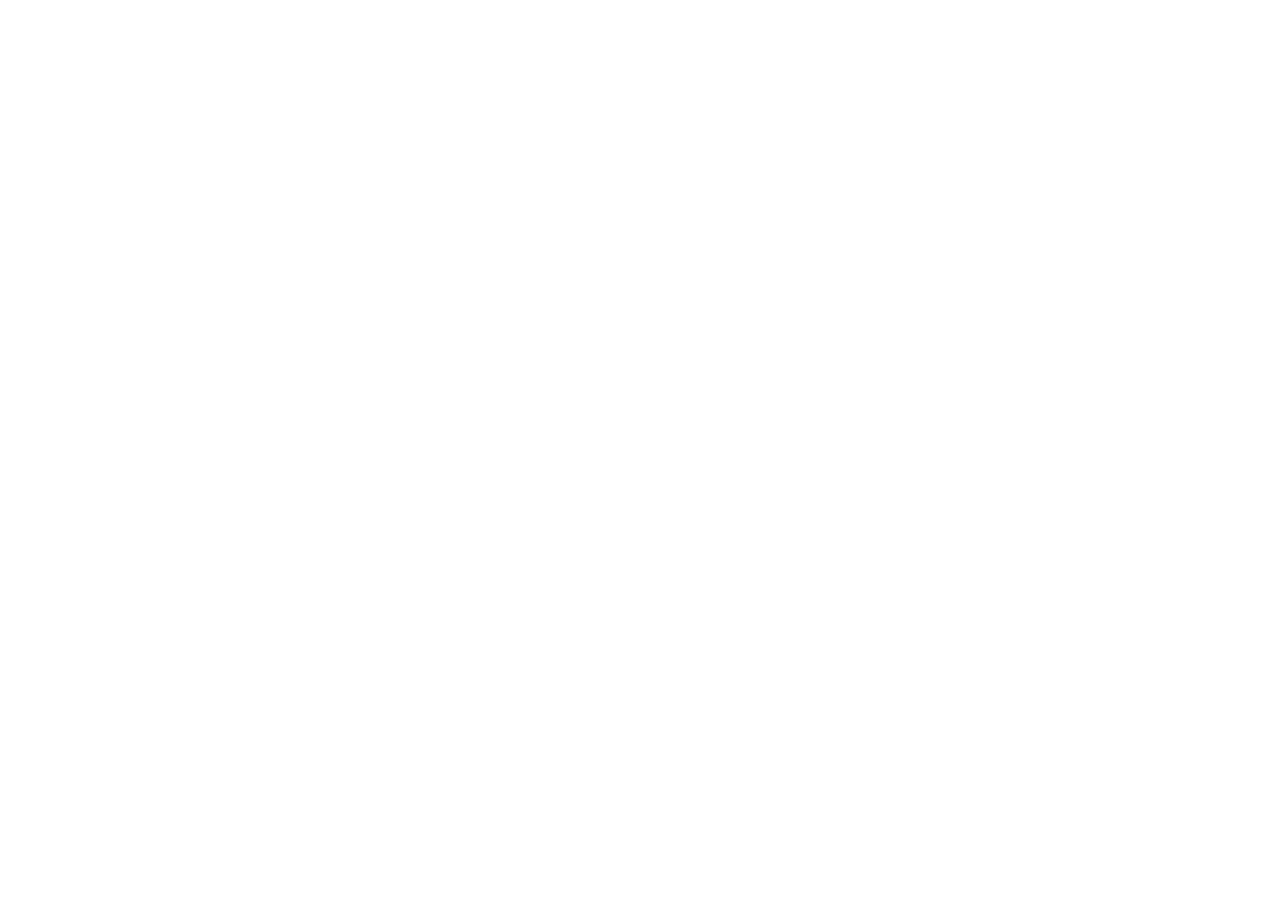
==== login.html @ 9b802eb1 "项目基本框架" ====
<!DOCTYPE html>
<html lang="en">
<head>
    <meta charset="UTF-8">
    <meta name="viewport" content="width=device-width, initial-scale=1.0">
    <title>大事件登录注册</title>
</head>
<body>
    
</body>
</html>
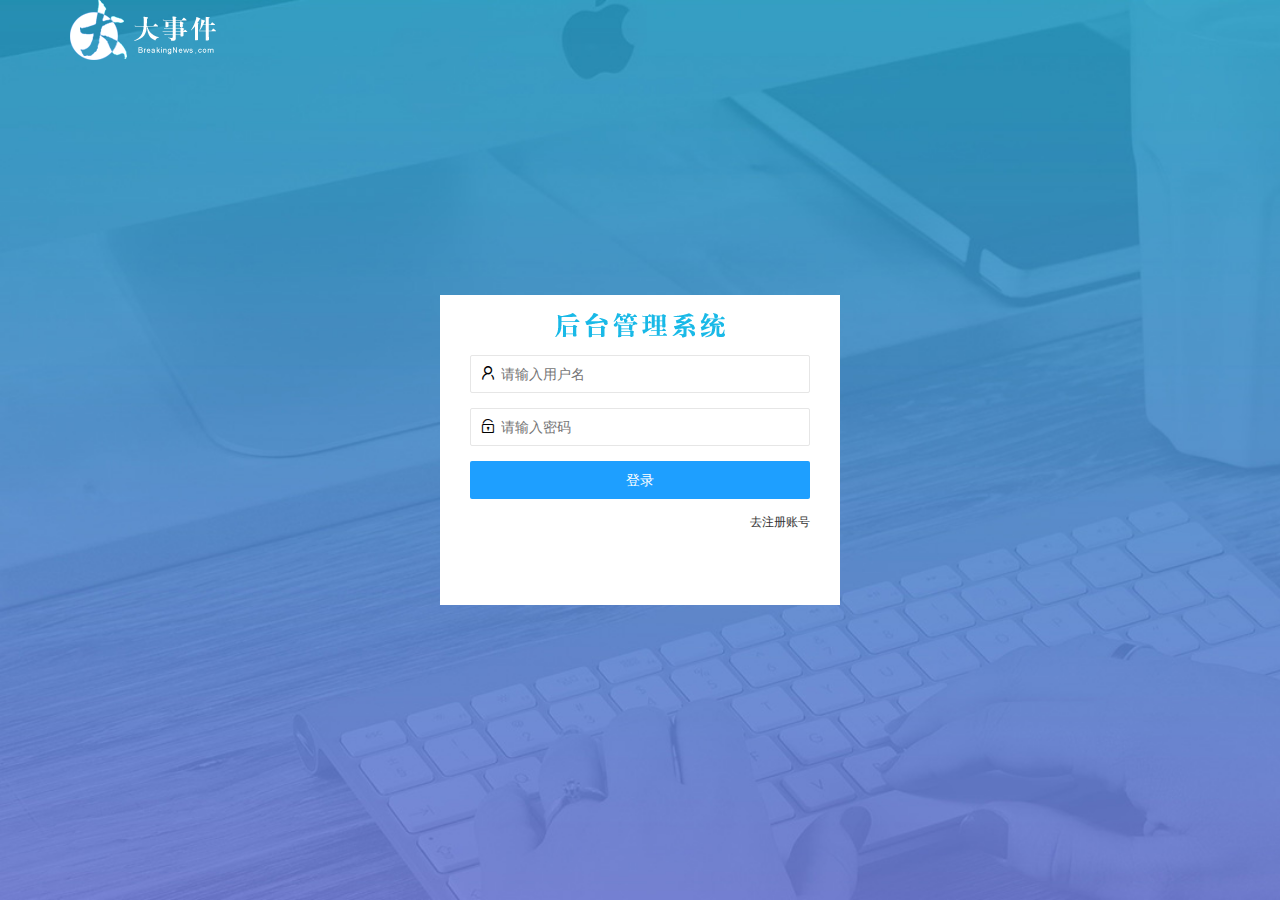
==== commit 739111fe: "完成登录注册" ====
--- a/login.html
+++ b/login.html
@@ -1,11 +1,87 @@
 <!DOCTYPE html>
 <html lang="en">
+
 <head>
     <meta charset="UTF-8">
     <meta name="viewport" content="width=device-width, initial-scale=1.0">
     <title>大事件登录注册</title>
+    <!-- 导入layui样式 -->
+    <link rel="stylesheet" href="./assets/lib/layui/css/layui.css">
+    <link rel="stylesheet" href="./assets/css/login.css">
 </head>
+
 <body>
-    
+    <!-- 头部logo区 -->
+    <div class="layui-main">
+        <img src="./assets/images/logo.png" alt="">
+    </div>
+    <!-- 登录注册区域 -->
+    <div class="loginAndRegBox">
+        <div class="title-box"></div>
+        <!-- 登录的div -->
+        <div class="login-box">
+            <!-- 登录表单 -->
+            <form class="layui-form" action="">
+                <!-- 用户名 -->
+                <div class="layui-form-item">
+                    <i class="layui-icon layui-icon-username"></i>
+                    <input type="text" name="username" required lay-verify="required" placeholder="请输入用户名"
+                        autocomplete="off" class="layui-input">
+                </div>
+                <!-- 密码 -->
+                <div class="layui-form-item">
+                    <i class="layui-icon layui-icon-password"></i>
+                    <input type="password" name="password" required lay-verify="required|pwd" placeholder="请输入密码"
+                        autocomplete="off" class="layui-input">
+                </div>
+                <!-- 登录按钮 -->
+                <div class="layui-form-item">
+                    <button class="layui-btn layui-btn-fluid layui-btn-normal" lay-submit>登录</button>
+                </div>
+                <div class="layui-form-item links">
+                    <a href="javascript:;" id="link_reg">去注册账号</a>
+                </div>
+            </form>
+        </div>
+        <!-- 注册div -->
+        <div class="reg-box">
+            <!-- 注册表单begin -->
+            <form class="layui-form" id="regForm" action="1.html" method="GET">
+                <!-- 用户名 -->
+                <div class="layui-form-item">
+                    <i class="layui-icon layui-icon-username"></i>
+                    <input type="text" name="username" required lay-verify="required" placeholder="请输入用户名"
+                        autocomplete="off" class="layui-input">
+                </div>
+                <!-- 密码 -->
+                <div class="layui-form-item">
+                    <i class="layui-icon layui-icon-password"></i>
+                    <input type="password" name="password"  lay-verify="pwd" placeholder="请输入密码"
+                        autocomplete="off" class="layui-input">
+                </div>
+                <!-- 确认密码 -->
+                <div class="layui-form-item">
+                    <i class="layui-icon layui-icon-password"></i>
+                    <input type="password" name="password"  lay-verify="pwd|repwd" placeholder="请再次确认密码"
+                        autocomplete="off" class="layui-input">
+                </div>
+                <!-- 注册按钮 -->
+                <div class="layui-form-item">
+                    <button class="layui-btn layui-btn-fluid layui-btn-normal" lay-submit>注册</button>
+                </div>
+                <div class="layui-form-item links">
+                    <a href="javascript:;" id="link_login">去登录</a>
+                </div>
+            </form>
+        </div>
+    </div>
+    <!-- 导入layui的js文件 -->
+    <script src="./assets/lib/layui/layui.all.js"></script>
+    <!-- 导入jQuery -->
+    <script src="./assets/lib/jquery.js"></script>
+    <script src="./assets/js/baseAPI.js"></script>
+    <!-- 导入自己的JavaScript脚本 -->
+    <script src="./assets/js/login.js"></script>
 </body>
+
 </html>--- a/assets/lib/layui/css/layui.css
+++ b/assets/lib/layui/css/layui.css
@@ -0,0 +1,2 @@
+/** layui-v2.5.5 MIT License By https://www.layui.com */
+ .layui-inline,img{display:inline-block;vertical-align:middle}h1,h2,h3,h4,h5,h6{font-weight:400}.layui-edge,.layui-header,.layui-inline,.layui-main{position:relative}.layui-body,.layui-edge,.layui-elip{overflow:hidden}.layui-btn,.layui-edge,.layui-inline,img{vertical-align:middle}.layui-btn,.layui-disabled,.layui-icon,.layui-unselect{-moz-user-select:none;-webkit-user-select:none;-ms-user-select:none}.layui-elip,.layui-form-checkbox span,.layui-form-pane .layui-form-label{text-overflow:ellipsis;white-space:nowrap}.layui-breadcrumb,.layui-tree-btnGroup{visibility:hidden}blockquote,body,button,dd,div,dl,dt,form,h1,h2,h3,h4,h5,h6,input,li,ol,p,pre,td,textarea,th,ul{margin:0;padding:0;-webkit-tap-highlight-color:rgba(0,0,0,0)}a:active,a:hover{outline:0}img{border:none}li{list-style:none}table{border-collapse:collapse;border-spacing:0}h4,h5,h6{font-size:100%}button,input,optgroup,option,select,textarea{font-family:inherit;font-size:inherit;font-style:inherit;font-weight:inherit;outline:0}pre{white-space:pre-wrap;white-space:-moz-pre-wrap;white-space:-pre-wrap;white-space:-o-pre-wrap;word-wrap:break-word}body{line-height:24px;font:14px Helvetica Neue,Helvetica,PingFang SC,Tahoma,Arial,sans-serif}hr{height:1px;margin:10px 0;border:0;clear:both}a{color:#333;text-decoration:none}a:hover{color:#777}a cite{font-style:normal;*cursor:pointer}.layui-border-box,.layui-border-box *{box-sizing:border-box}.layui-box,.layui-box *{box-sizing:content-box}.layui-clear{clear:both;*zoom:1}.layui-clear:after{content:'\20';clear:both;*zoom:1;display:block;height:0}.layui-inline{*display:inline;*zoom:1}.layui-edge{display:inline-block;width:0;height:0;border-width:6px;border-style:dashed;border-color:transparent}.layui-edge-top{top:-4px;border-bottom-color:#999;border-bottom-style:solid}.layui-edge-right{border-left-color:#999;border-left-style:solid}.layui-edge-bottom{top:2px;border-top-color:#999;border-top-style:solid}.layui-edge-left{border-right-color:#999;border-right-style:solid}.layui-disabled,.layui-disabled:hover{color:#d2d2d2!important;cursor:not-allowed!important}.layui-circle{border-radius:100%}.layui-show{display:block!important}.layui-hide{display:none!important}@font-face{font-family:layui-icon;src:url(../font/iconfont.eot?v=250);src:url(../font/iconfont.eot?v=250#iefix) format('embedded-opentype'),url(../font/iconfont.woff2?v=250) format('woff2'),url(../font/iconfont.woff?v=250) format('woff'),url(../font/iconfont.ttf?v=250) format('truetype'),url(../font/iconfont.svg?v=250#layui-icon) format('svg')}.layui-icon{font-family:layui-icon!important;font-size:16px;font-style:normal;-webkit-font-smoothing:antialiased;-moz-osx-font-smoothing:grayscale}.layui-icon-reply-fill:before{content:"\e611"}.layui-icon-set-fill:before{content:"\e614"}.layui-icon-menu-fill:before{content:"\e60f"}.layui-icon-search:before{content:"\e615"}.layui-icon-share:before{content:"\e641"}.layui-icon-set-sm:before{content:"\e620"}.layui-icon-engine:before{content:"\e628"}.layui-icon-close:before{content:"\1006"}.layui-icon-close-fill:before{content:"\1007"}.layui-icon-chart-screen:before{content:"\e629"}.layui-icon-star:before{content:"\e600"}.layui-icon-circle-dot:before{content:"\e617"}.layui-icon-chat:before{content:"\e606"}.layui-icon-release:before{content:"\e609"}.layui-icon-list:before{content:"\e60a"}.layui-icon-chart:before{content:"\e62c"}.layui-icon-ok-circle:before{content:"\1005"}.layui-icon-layim-theme:before{content:"\e61b"}.layui-icon-table:before{content:"\e62d"}.layui-icon-right:before{content:"\e602"}.layui-icon-left:before{content:"\e603"}.layui-icon-cart-simple:before{content:"\e698"}.layui-icon-face-cry:before{content:"\e69c"}.layui-icon-face-smile:before{content:"\e6af"}.layui-icon-survey:before{content:"\e6b2"}.layui-icon-tree:before{content:"\e62e"}.layui-icon-upload-circle:before{content:"\e62f"}.layui-icon-add-circle:before{content:"\e61f"}.layui-icon-download-circle:before{content:"\e601"}.layui-icon-templeate-1:before{content:"\e630"}.layui-icon-util:before{content:"\e631"}.layui-icon-face-surprised:before{content:"\e664"}.layui-icon-edit:before{content:"\e642"}.layui-icon-speaker:before{content:"\e645"}.layui-icon-down:before{content:"\e61a"}.layui-icon-file:before{content:"\e621"}.layui-icon-layouts:before{content:"\e632"}.layui-icon-rate-half:before{content:"\e6c9"}.layui-icon-add-circle-fine:before{content:"\e608"}.layui-icon-prev-circle:before{content:"\e633"}.layui-icon-read:before{content:"\e705"}.layui-icon-404:before{content:"\e61c"}.layui-icon-carousel:before{content:"\e634"}.layui-icon-help:before{content:"\e607"}.layui-icon-code-circle:before{content:"\e635"}.layui-icon-water:before{content:"\e636"}.layui-icon-username:before{content:"\e66f"}.layui-icon-find-fill:before{content:"\e670"}.layui-icon-about:before{content:"\e60b"}.layui-icon-location:before{content:"\e715"}.layui-icon-up:before{content:"\e619"}.layui-icon-pause:before{content:"\e651"}.layui-icon-date:before{content:"\e637"}.layui-icon-layim-uploadfile:before{content:"\e61d"}.layui-icon-delete:before{content:"\e640"}.layui-icon-play:before{content:"\e652"}.layui-icon-top:before{content:"\e604"}.layui-icon-friends:before{content:"\e612"}.layui-icon-refresh-3:before{content:"\e9aa"}.layui-icon-ok:before{content:"\e605"}.layui-icon-layer:before{content:"\e638"}.layui-icon-face-smile-fine:before{content:"\e60c"}.layui-icon-dollar:before{content:"\e659"}.layui-icon-group:before{content:"\e613"}.layui-icon-layim-download:before{content:"\e61e"}.layui-icon-picture-fine:before{content:"\e60d"}.layui-icon-link:before{content:"\e64c"}.layui-icon-diamond:before{content:"\e735"}.layui-icon-log:before{content:"\e60e"}.layui-icon-rate-solid:before{content:"\e67a"}.layui-icon-fonts-del:before{content:"\e64f"}.layui-icon-unlink:before{content:"\e64d"}.layui-icon-fonts-clear:before{content:"\e639"}.layui-icon-triangle-r:before{content:"\e623"}.layui-icon-circle:before{content:"\e63f"}.layui-icon-radio:before{content:"\e643"}.layui-icon-align-center:before{content:"\e647"}.layui-icon-align-right:before{content:"\e648"}.layui-icon-align-left:before{content:"\e649"}.layui-icon-loading-1:before{content:"\e63e"}.layui-icon-return:before{content:"\e65c"}.layui-icon-fonts-strong:before{content:"\e62b"}.layui-icon-upload:before{content:"\e67c"}.layui-icon-dialogue:before{content:"\e63a"}.layui-icon-video:before{content:"\e6ed"}.layui-icon-headset:before{content:"\e6fc"}.layui-icon-cellphone-fine:before{content:"\e63b"}.layui-icon-add-1:before{content:"\e654"}.layui-icon-face-smile-b:before{content:"\e650"}.layui-icon-fonts-html:before{content:"\e64b"}.layui-icon-form:before{content:"\e63c"}.layui-icon-cart:before{content:"\e657"}.layui-icon-camera-fill:before{content:"\e65d"}.layui-icon-tabs:before{content:"\e62a"}.layui-icon-fonts-code:before{content:"\e64e"}.layui-icon-fire:before{content:"\e756"}.layui-icon-set:before{content:"\e716"}.layui-icon-fonts-u:before{content:"\e646"}.layui-icon-triangle-d:before{content:"\e625"}.layui-icon-tips:before{content:"\e702"}.layui-icon-picture:before{content:"\e64a"}.layui-icon-more-vertical:before{content:"\e671"}.layui-icon-flag:before{content:"\e66c"}.layui-icon-loading:before{content:"\e63d"}.layui-icon-fonts-i:before{content:"\e644"}.layui-icon-refresh-1:before{content:"\e666"}.layui-icon-rmb:before{content:"\e65e"}.layui-icon-home:before{content:"\e68e"}.layui-icon-user:before{content:"\e770"}.layui-icon-notice:before{content:"\e667"}.layui-icon-login-weibo:before{content:"\e675"}.layui-icon-voice:before{content:"\e688"}.layui-icon-upload-drag:before{content:"\e681"}.layui-icon-login-qq:before{content:"\e676"}.layui-icon-snowflake:before{content:"\e6b1"}.layui-icon-file-b:before{content:"\e655"}.layui-icon-template:before{content:"\e663"}.layui-icon-auz:before{content:"\e672"}.layui-icon-console:before{content:"\e665"}.layui-icon-app:before{content:"\e653"}.layui-icon-prev:before{content:"\e65a"}.layui-icon-website:before{content:"\e7ae"}.layui-icon-next:before{content:"\e65b"}.layui-icon-component:before{content:"\e857"}.layui-icon-more:before{content:"\e65f"}.layui-icon-login-wechat:before{content:"\e677"}.layui-icon-shrink-right:before{content:"\e668"}.layui-icon-spread-left:before{content:"\e66b"}.layui-icon-camera:before{content:"\e660"}.layui-icon-note:before{content:"\e66e"}.layui-icon-refresh:before{content:"\e669"}.layui-icon-female:before{content:"\e661"}.layui-icon-male:before{content:"\e662"}.layui-icon-password:before{content:"\e673"}.layui-icon-senior:before{content:"\e674"}.layui-icon-theme:before{content:"\e66a"}.layui-icon-tread:before{content:"\e6c5"}.layui-icon-praise:before{content:"\e6c6"}.layui-icon-star-fill:before{content:"\e658"}.layui-icon-rate:before{content:"\e67b"}.layui-icon-template-1:before{content:"\e656"}.layui-icon-vercode:before{content:"\e679"}.layui-icon-cellphone:before{content:"\e678"}.layui-icon-screen-full:before{content:"\e622"}.layui-icon-screen-restore:before{content:"\e758"}.layui-icon-cols:before{content:"\e610"}.layui-icon-export:before{content:"\e67d"}.layui-icon-print:before{content:"\e66d"}.layui-icon-slider:before{content:"\e714"}.layui-icon-addition:before{content:"\e624"}.layui-icon-subtraction:before{content:"\e67e"}.layui-icon-service:before{content:"\e626"}.layui-icon-transfer:before{content:"\e691"}.layui-main{width:1140px;margin:0 auto}.layui-header{z-index:1000;height:60px}.layui-header a:hover{transition:all .5s;-webkit-transition:all .5s}.layui-side{position:fixed;left:0;top:0;bottom:0;z-index:999;width:200px;overflow-x:hidden}.layui-side-scroll{position:relative;width:220px;height:100%;overflow-x:hidden}.layui-body{position:absolute;left:200px;right:0;top:0;bottom:0;z-index:998;width:auto;overflow-y:auto;box-sizing:border-box}.layui-layout-body{overflow:hidden}.layui-layout-admin .layui-header{background-color:#23262E}.layui-layout-admin .layui-side{top:60px;width:200px;overflow-x:hidden}.layui-layout-admin .layui-body{position:fixed;top:60px;bottom:44px}.layui-layout-admin .layui-main{width:auto;margin:0 15px}.layui-layout-admin .layui-footer{position:fixed;left:200px;right:0;bottom:0;height:44px;line-height:44px;padding:0 15px;background-color:#eee}.layui-layout-admin .layui-logo{position:absolute;left:0;top:0;width:200px;height:100%;line-height:60px;text-align:center;color:#009688;font-size:16px}.layui-layout-admin .layui-header .layui-nav{background:0 0}.layui-layout-left{position:absolute!important;left:200px;top:0}.layui-layout-right{position:absolute!important;right:0;top:0}.layui-container{position:relative;margin:0 auto;padding:0 15px;box-sizing:border-box}.layui-fluid{position:relative;margin:0 auto;padding:0 15px}.layui-row:after,.layui-row:before{content:'';display:block;clear:both}.layui-col-lg1,.layui-col-lg10,.layui-col-lg11,.layui-col-lg12,.layui-col-lg2,.layui-col-lg3,.layui-col-lg4,.layui-col-lg5,.layui-col-lg6,.layui-col-lg7,.layui-col-lg8,.layui-col-lg9,.layui-col-md1,.layui-col-md10,.layui-col-md11,.layui-col-md12,.layui-col-md2,.layui-col-md3,.layui-col-md4,.layui-col-md5,.layui-col-md6,.layui-col-md7,.layui-col-md8,.layui-col-md9,.layui-col-sm1,.layui-col-sm10,.layui-col-sm11,.layui-col-sm12,.layui-col-sm2,.layui-col-sm3,.layui-col-sm4,.layui-col-sm5,.layui-col-sm6,.layui-col-sm7,.layui-col-sm8,.layui-col-sm9,.layui-col-xs1,.layui-col-xs10,.layui-col-xs11,.layui-col-xs12,.layui-col-xs2,.layui-col-xs3,.layui-col-xs4,.layui-col-xs5,.layui-col-xs6,.layui-col-xs7,.layui-col-xs8,.layui-col-xs9{position:relative;display:block;box-sizing:border-box}.layui-col-xs1,.layui-col-xs10,.layui-col-xs11,.layui-col-xs12,.layui-col-xs2,.layui-col-xs3,.layui-col-xs4,.layui-col-xs5,.layui-col-xs6,.layui-col-xs7,.layui-col-xs8,.layui-col-xs9{float:left}.layui-col-xs1{width:8.33333333%}.layui-col-xs2{width:16.66666667%}.layui-col-xs3{width:25%}.layui-col-xs4{width:33.33333333%}.layui-col-xs5{width:41.66666667%}.layui-col-xs6{width:50%}.layui-col-xs7{width:58.33333333%}.layui-col-xs8{width:66.66666667%}.layui-col-xs9{width:75%}.layui-col-xs10{width:83.33333333%}.layui-col-xs11{width:91.66666667%}.layui-col-xs12{width:100%}.layui-col-xs-offset1{margin-left:8.33333333%}.layui-col-xs-offset2{margin-left:16.66666667%}.layui-col-xs-offset3{margin-left:25%}.layui-col-xs-offset4{margin-left:33.33333333%}.layui-col-xs-offset5{margin-left:41.66666667%}.layui-col-xs-offset6{margin-left:50%}.layui-col-xs-offset7{margin-left:58.33333333%}.layui-col-xs-offset8{margin-left:66.66666667%}.layui-col-xs-offset9{margin-left:75%}.layui-col-xs-offset10{margin-left:83.33333333%}.layui-col-xs-offset11{margin-left:91.66666667%}.layui-col-xs-offset12{margin-left:100%}@media screen and (max-width:768px){.layui-hide-xs{display:none!important}.layui-show-xs-block{display:block!important}.layui-show-xs-inline{display:inline!important}.layui-show-xs-inline-block{display:inline-block!important}}@media screen and (min-width:768px){.layui-container{width:750px}.layui-hide-sm{display:none!important}.layui-show-sm-block{display:block!important}.layui-show-sm-inline{display:inline!important}.layui-show-sm-inline-block{display:inline-block!important}.layui-col-sm1,.layui-col-sm10,.layui-col-sm11,.layui-col-sm12,.layui-col-sm2,.layui-col-sm3,.layui-col-sm4,.layui-col-sm5,.layui-col-sm6,.layui-col-sm7,.layui-col-sm8,.layui-col-sm9{float:left}.layui-col-sm1{width:8.33333333%}.layui-col-sm2{width:16.66666667%}.layui-col-sm3{width:25%}.layui-col-sm4{width:33.33333333%}.layui-col-sm5{width:41.66666667%}.layui-col-sm6{width:50%}.layui-col-sm7{width:58.33333333%}.layui-col-sm8{width:66.66666667%}.layui-col-sm9{width:75%}.layui-col-sm10{width:83.33333333%}.layui-col-sm11{width:91.66666667%}.layui-col-sm12{width:100%}.layui-col-sm-offset1{margin-left:8.33333333%}.layui-col-sm-offset2{margin-left:16.66666667%}.layui-col-sm-offset3{margin-left:25%}.layui-col-sm-offset4{margin-left:33.33333333%}.layui-col-sm-offset5{margin-left:41.66666667%}.layui-col-sm-offset6{margin-left:50%}.layui-col-sm-offset7{margin-left:58.33333333%}.layui-col-sm-offset8{margin-left:66.66666667%}.layui-col-sm-offset9{margin-left:75%}.layui-col-sm-offset10{margin-left:83.33333333%}.layui-col-sm-offset11{margin-left:91.66666667%}.layui-col-sm-offset12{margin-left:100%}}@media screen and (min-width:992px){.layui-container{width:970px}.layui-hide-md{display:none!important}.layui-show-md-block{display:block!important}.layui-show-md-inline{display:inline!important}.layui-show-md-inline-block{display:inline-block!important}.layui-col-md1,.layui-col-md10,.layui-col-md11,.layui-col-md12,.layui-col-md2,.layui-col-md3,.layui-col-md4,.layui-col-md5,.layui-col-md6,.layui-col-md7,.layui-col-md8,.layui-col-md9{float:left}.layui-col-md1{width:8.33333333%}.layui-col-md2{width:16.66666667%}.layui-col-md3{width:25%}.layui-col-md4{width:33.33333333%}.layui-col-md5{width:41.66666667%}.layui-col-md6{width:50%}.layui-col-md7{width:58.33333333%}.layui-col-md8{width:66.66666667%}.layui-col-md9{width:75%}.layui-col-md10{width:83.33333333%}.layui-col-md11{width:91.66666667%}.layui-col-md12{width:100%}.layui-col-md-offset1{margin-left:8.33333333%}.layui-col-md-offset2{margin-left:16.66666667%}.layui-col-md-offset3{margin-left:25%}.layui-col-md-offset4{margin-left:33.33333333%}.layui-col-md-offset5{margin-left:41.66666667%}.layui-col-md-offset6{margin-left:50%}.layui-col-md-offset7{margin-left:58.33333333%}.layui-col-md-offset8{margin-left:66.66666667%}.layui-col-md-offset9{margin-left:75%}.layui-col-md-offset10{margin-left:83.33333333%}.layui-col-md-offset11{margin-left:91.66666667%}.layui-col-md-offset12{margin-left:100%}}@media screen and (min-width:1200px){.layui-container{width:1170px}.layui-hide-lg{display:none!important}.layui-show-lg-block{display:block!important}.layui-show-lg-inline{display:inline!important}.layui-show-lg-inline-block{display:inline-block!important}.layui-col-lg1,.layui-col-lg10,.layui-col-lg11,.layui-col-lg12,.layui-col-lg2,.layui-col-lg3,.layui-col-lg4,.layui-col-lg5,.layui-col-lg6,.layui-col-lg7,.layui-col-lg8,.layui-col-lg9{float:left}.layui-col-lg1{width:8.33333333%}.layui-col-lg2{width:16.66666667%}.layui-col-lg3{width:25%}.layui-col-lg4{width:33.33333333%}.layui-col-lg5{width:41.66666667%}.layui-col-lg6{width:50%}.layui-col-lg7{width:58.33333333%}.layui-col-lg8{width:66.66666667%}.layui-col-lg9{width:75%}.layui-col-lg10{width:83.33333333%}.layui-col-lg11{width:91.66666667%}.layui-col-lg12{width:100%}.layui-col-lg-offset1{margin-left:8.33333333%}.layui-col-lg-offset2{margin-left:16.66666667%}.layui-col-lg-offset3{margin-left:25%}.layui-col-lg-offset4{margin-left:33.33333333%}.layui-col-lg-offset5{margin-left:41.66666667%}.layui-col-lg-offset6{margin-left:50%}.layui-col-lg-offset7{margin-left:58.33333333%}.layui-col-lg-offset8{margin-left:66.66666667%}.layui-col-lg-offset9{margin-left:75%}.layui-col-lg-offset10{margin-left:83.33333333%}.layui-col-lg-offset11{margin-left:91.66666667%}.layui-col-lg-offset12{margin-left:100%}}.layui-col-space1{margin:-.5px}.layui-col-space1>*{padding:.5px}.layui-col-space3{margin:-1.5px}.layui-col-space3>*{padding:1.5px}.layui-col-space5{margin:-2.5px}.layui-col-space5>*{padding:2.5px}.layui-col-space8{margin:-3.5px}.layui-col-space8>*{padding:3.5px}.layui-col-space10{margin:-5px}.layui-col-space10>*{padding:5px}.layui-col-space12{margin:-6px}.layui-col-space12>*{padding:6px}.layui-col-space15{margin:-7.5px}.layui-col-space15>*{padding:7.5px}.layui-col-space18{margin:-9px}.layui-col-space18>*{padding:9px}.layui-col-space20{margin:-10px}.layui-col-space20>*{padding:10px}.layui-col-space22{margin:-11px}.layui-col-space22>*{padding:11px}.layui-col-space25{margin:-12.5px}.layui-col-space25>*{padding:12.5px}.layui-col-space30{margin:-15px}.layui-col-space30>*{padding:15px}.layui-btn,.layui-input,.layui-select,.layui-textarea,.layui-upload-button{outline:0;-webkit-appearance:none;transition:all .3s;-webkit-transition:all .3s;box-sizing:border-box}.layui-elem-quote{margin-bottom:10px;padding:15px;line-height:22px;border-left:5px solid #009688;border-radius:0 2px 2px 0;background-color:#f2f2f2}.layui-quote-nm{border-style:solid;border-width:1px 1px 1px 5px;background:0 0}.layui-elem-field{margin-bottom:10px;padding:0;border-width:1px;border-style:solid}.layui-elem-field legend{margin-left:20px;padding:0 10px;font-size:20px;font-weight:300}.layui-field-title{margin:10px 0 20px;border-width:1px 0 0}.layui-field-box{padding:10px 15px}.layui-field-title .layui-field-box{padding:10px 0}.layui-progress{position:relative;height:6px;border-radius:20px;background-color:#e2e2e2}.layui-progress-bar{position:absolute;left:0;top:0;width:0;max-width:100%;height:6px;border-radius:20px;text-align:right;background-color:#5FB878;transition:all .3s;-webkit-transition:all .3s}.layui-progress-big,.layui-progress-big .layui-progress-bar{height:18px;line-height:18px}.layui-progress-text{position:relative;top:-20px;line-height:18px;font-size:12px;color:#666}.layui-progress-big .layui-progress-text{position:static;padding:0 10px;color:#fff}.layui-collapse{border-width:1px;border-style:solid;border-radius:2px}.layui-colla-content,.layui-colla-item{border-top-width:1px;border-top-style:solid}.layui-colla-item:first-child{border-top:none}.layui-colla-title{position:relative;height:42px;line-height:42px;padding:0 15px 0 35px;color:#333;background-color:#f2f2f2;cursor:pointer;font-size:14px;overflow:hidden}.layui-colla-content{display:none;padding:10px 15px;line-height:22px;color:#666}.layui-colla-icon{position:absolute;left:15px;top:0;font-size:14px}.layui-card{margin-bottom:15px;border-radius:2px;background-color:#fff;box-shadow:0 1px 2px 0 rgba(0,0,0,.05)}.layui-card:last-child{margin-bottom:0}.layui-card-header{position:relative;height:42px;line-height:42px;padding:0 15px;border-bottom:1px solid #f6f6f6;color:#333;border-radius:2px 2px 0 0;font-size:14px}.layui-bg-black,.layui-bg-blue,.layui-bg-cyan,.layui-bg-green,.layui-bg-orange,.layui-bg-red{color:#fff!important}.layui-card-body{position:relative;padding:10px 15px;line-height:24px}.layui-card-body[pad15]{padding:15px}.layui-card-body[pad20]{padding:20px}.layui-card-body .layui-table{margin:5px 0}.layui-card .layui-tab{margin:0}.layui-panel-window{position:relative;padding:15px;border-radius:0;border-top:5px solid #E6E6E6;background-color:#fff}.layui-auxiliar-moving{position:fixed;left:0;right:0;top:0;bottom:0;width:100%;height:100%;background:0 0;z-index:9999999999}.layui-form-label,.layui-form-mid,.layui-form-select,.layui-input-block,.layui-input-inline,.layui-textarea{position:relative}.layui-bg-red{background-color:#FF5722!important}.layui-bg-orange{background-color:#FFB800!important}.layui-bg-green{background-color:#009688!important}.layui-bg-cyan{background-color:#2F4056!important}.layui-bg-blue{background-color:#1E9FFF!important}.layui-bg-black{background-color:#393D49!important}.layui-bg-gray{background-color:#eee!important;color:#666!important}.layui-badge-rim,.layui-colla-content,.layui-colla-item,.layui-collapse,.layui-elem-field,.layui-form-pane .layui-form-item[pane],.layui-form-pane .layui-form-label,.layui-input,.layui-layedit,.layui-layedit-tool,.layui-quote-nm,.layui-select,.layui-tab-bar,.layui-tab-card,.layui-tab-title,.layui-tab-title .layui-this:after,.layui-textarea{border-color:#e6e6e6}.layui-timeline-item:before,hr{background-color:#e6e6e6}.layui-text{line-height:22px;font-size:14px;color:#666}.layui-text h1,.layui-text h2,.layui-text h3{font-weight:500;color:#333}.layui-text h1{font-size:30px}.layui-text h2{font-size:24px}.layui-text h3{font-size:18px}.layui-text a:not(.layui-btn){color:#01AAED}.layui-text a:not(.layui-btn):hover{text-decoration:underline}.layui-text ul{padding:5px 0 5px 15px}.layui-text ul li{margin-top:5px;list-style-type:disc}.layui-text em,.layui-word-aux{color:#999!important;padding:0 5px!important}.layui-btn{display:inline-block;height:38px;line-height:38px;padding:0 18px;background-color:#009688;color:#fff;white-space:nowrap;text-align:center;font-size:14px;border:none;border-radius:2px;cursor:pointer}.layui-btn:hover{opacity:.8;filter:alpha(opacity=80);color:#fff}.layui-btn:active{opacity:1;filter:alpha(opacity=100)}.layui-btn+.layui-btn{margin-left:10px}.layui-btn-container{font-size:0}.layui-btn-container .layui-btn{margin-right:10px;margin-bottom:10px}.layui-btn-container .layui-btn+.layui-btn{margin-left:0}.layui-table .layui-btn-container .layui-btn{margin-bottom:9px}.layui-btn-radius{border-radius:100px}.layui-btn .layui-icon{margin-right:3px;font-size:18px;vertical-align:bottom;vertical-align:middle\9}.layui-btn-primary{border:1px solid #C9C9C9;background-color:#fff;color:#555}.layui-btn-primary:hover{border-color:#009688;color:#333}.layui-btn-normal{background-color:#1E9FFF}.layui-btn-warm{background-color:#FFB800}.layui-btn-danger{background-color:#FF5722}.layui-btn-checked{background-color:#5FB878}.layui-btn-disabled,.layui-btn-disabled:active,.layui-btn-disabled:hover{border:1px solid #e6e6e6;background-color:#FBFBFB;color:#C9C9C9;cursor:not-allowed;opacity:1}.layui-btn-lg{height:44px;line-height:44px;padding:0 25px;font-size:16px}.layui-btn-sm{height:30px;line-height:30px;padding:0 10px;font-size:12px}.layui-btn-sm i{font-size:16px!important}.layui-btn-xs{height:22px;line-height:22px;padding:0 5px;font-size:12px}.layui-btn-xs i{font-size:14px!important}.layui-btn-group{display:inline-block;vertical-align:middle;font-size:0}.layui-btn-group .layui-btn{margin-left:0!important;margin-right:0!important;border-left:1px solid rgba(255,255,255,.5);border-radius:0}.layui-btn-group .layui-btn-primary{border-left:none}.layui-btn-group .layui-btn-primary:hover{border-color:#C9C9C9;color:#009688}.layui-btn-group .layui-btn:first-child{border-left:none;border-radius:2px 0 0 2px}.layui-btn-group .layui-btn-primary:first-child{border-left:1px solid #c9c9c9}.layui-btn-group .layui-btn:last-child{border-radius:0 2px 2px 0}.layui-btn-group .layui-btn+.layui-btn{margin-left:0}.layui-btn-group+.layui-btn-group{margin-left:10px}.layui-btn-fluid{width:100%}.layui-input,.layui-select,.layui-textarea{height:38px;line-height:1.3;line-height:38px\9;border-width:1px;border-style:solid;background-color:#fff;border-radius:2px}.layui-input::-webkit-input-placeholder,.layui-select::-webkit-input-placeholder,.layui-textarea::-webkit-input-placeholder{line-height:1.3}.layui-input,.layui-textarea{display:block;width:100%;padding-left:10px}.layui-input:hover,.layui-textarea:hover{border-color:#D2D2D2!important}.layui-input:focus,.layui-textarea:focus{border-color:#C9C9C9!important}.layui-textarea{min-height:100px;height:auto;line-height:20px;padding:6px 10px;resize:vertical}.layui-select{padding:0 10px}.layui-form input[type=checkbox],.layui-form input[type=radio],.layui-form select{display:none}.layui-form [lay-ignore]{display:initial}.layui-form-item{margin-bottom:15px;clear:both;*zoom:1}.layui-form-item:after{content:'\20';clear:both;*zoom:1;display:block;height:0}.layui-form-label{float:left;display:block;padding:9px 15px;width:80px;font-weight:400;line-height:20px;text-align:right}.layui-form-label-col{display:block;float:none;padding:9px 0;line-height:20px;text-align:left}.layui-form-item .layui-inline{margin-bottom:5px;margin-right:10px}.layui-input-block{margin-left:110px;min-height:36px}.layui-input-inline{display:inline-block;vertical-align:middle}.layui-form-item .layui-input-inline{float:left;width:190px;margin-right:10px}.layui-form-text .layui-input-inline{width:auto}.layui-form-mid{float:left;display:block;padding:9px 0!important;line-height:20px;margin-right:10px}.layui-form-danger+.layui-form-select .layui-input,.layui-form-danger:focus{border-color:#FF5722!important}.layui-form-select .layui-input{padding-right:30px;cursor:pointer}.layui-form-select .layui-edge{position:absolute;right:10px;top:50%;margin-top:-3px;cursor:pointer;border-width:6px;border-top-color:#c2c2c2;border-top-style:solid;transition:all .3s;-webkit-transition:all .3s}.layui-form-select dl{display:none;position:absolute;left:0;top:42px;padding:5px 0;z-index:899;min-width:100%;border:1px solid #d2d2d2;max-height:300px;overflow-y:auto;background-color:#fff;border-radius:2px;box-shadow:0 2px 4px rgba(0,0,0,.12);box-sizing:border-box}.layui-form-select dl dd,.layui-form-select dl dt{padding:0 10px;line-height:36px;white-space:nowrap;overflow:hidden;text-overflow:ellipsis}.layui-form-select dl dt{font-size:12px;color:#999}.layui-form-select dl dd{cursor:pointer}.layui-form-select dl dd:hover{background-color:#f2f2f2;-webkit-transition:.5s all;transition:.5s all}.layui-form-select .layui-select-group dd{padding-left:20px}.layui-form-select dl dd.layui-select-tips{padding-left:10px!important;color:#999}.layui-form-select dl dd.layui-this{background-color:#5FB878;color:#fff}.layui-form-checkbox,.layui-form-select dl dd.layui-disabled{background-color:#fff}.layui-form-selected dl{display:block}.layui-form-checkbox,.layui-form-checkbox *,.layui-form-switch{display:inline-block;vertical-align:middle}.layui-form-selected .layui-edge{margin-top:-9px;-webkit-transform:rotate(180deg);transform:rotate(180deg);margin-top:-3px\9}:root .layui-form-selected .layui-edge{margin-top:-9px\0/IE9}.layui-form-selectup dl{top:auto;bottom:42px}.layui-select-none{margin:5px 0;text-align:center;color:#999}.layui-select-disabled .layui-disabled{border-color:#eee!important}.layui-select-disabled .layui-edge{border-top-color:#d2d2d2}.layui-form-checkbox{position:relative;height:30px;line-height:30px;margin-right:10px;padding-right:30px;cursor:pointer;font-size:0;-webkit-transition:.1s linear;transition:.1s linear;box-sizing:border-box}.layui-form-checkbox span{padding:0 10px;height:100%;font-size:14px;border-radius:2px 0 0 2px;background-color:#d2d2d2;color:#fff;overflow:hidden}.layui-form-checkbox:hover span{background-color:#c2c2c2}.layui-form-checkbox i{position:absolute;right:0;top:0;width:30px;height:28px;border:1px solid #d2d2d2;border-left:none;border-radius:0 2px 2px 0;color:#fff;font-size:20px;text-align:center}.layui-form-checkbox:hover i{border-color:#c2c2c2;color:#c2c2c2}.layui-form-checked,.layui-form-checked:hover{border-color:#5FB878}.layui-form-checked span,.layui-form-checked:hover span{background-color:#5FB878}.layui-form-checked i,.layui-form-checked:hover i{color:#5FB878}.layui-form-item .layui-form-checkbox{margin-top:4px}.layui-form-checkbox[lay-skin=primary]{height:auto!important;line-height:normal!important;min-width:18px;min-height:18px;border:none!important;margin-right:0;padding-left:28px;padding-right:0;background:0 0}.layui-form-checkbox[lay-skin=primary] span{padding-left:0;padding-right:15px;line-height:18px;background:0 0;color:#666}.layui-form-checkbox[lay-skin=primary] i{right:auto;left:0;width:16px;height:16px;line-height:16px;border:1px solid #d2d2d2;font-size:12px;border-radius:2px;background-color:#fff;-webkit-transition:.1s linear;transition:.1s linear}.layui-form-checkbox[lay-skin=primary]:hover i{border-color:#5FB878;color:#fff}.layui-form-checked[lay-skin=primary] i{border-color:#5FB878!important;background-color:#5FB878;color:#fff}.layui-checkbox-disbaled[lay-skin=primary] span{background:0 0!important;color:#c2c2c2}.layui-checkbox-disbaled[lay-skin=primary]:hover i{border-color:#d2d2d2}.layui-form-item .layui-form-checkbox[lay-skin=primary]{margin-top:10px}.layui-form-switch{position:relative;height:22px;line-height:22px;min-width:35px;padding:0 5px;margin-top:8px;border:1px solid #d2d2d2;border-radius:20px;cursor:pointer;background-color:#fff;-webkit-transition:.1s linear;transition:.1s linear}.layui-form-switch i{position:absolute;left:5px;top:3px;width:16px;height:16px;border-radius:20px;background-color:#d2d2d2;-webkit-transition:.1s linear;transition:.1s linear}.layui-form-switch em{position:relative;top:0;width:25px;margin-left:21px;padding:0!important;text-align:center!important;color:#999!important;font-style:normal!important;font-size:12px}.layui-form-onswitch{border-color:#5FB878;background-color:#5FB878}.layui-checkbox-disbaled,.layui-checkbox-disbaled i{border-color:#e2e2e2!important}.layui-form-onswitch i{left:100%;margin-left:-21px;background-color:#fff}.layui-form-onswitch em{margin-left:5px;margin-right:21px;color:#fff!important}.layui-checkbox-disbaled span{background-color:#e2e2e2!important}.layui-checkbox-disbaled:hover i{color:#fff!important}[lay-radio]{display:none}.layui-form-radio,.layui-form-radio *{display:inline-block;vertical-align:middle}.layui-form-radio{line-height:28px;margin:6px 10px 0 0;padding-right:10px;cursor:pointer;font-size:0}.layui-form-radio *{font-size:14px}.layui-form-radio>i{margin-right:8px;font-size:22px;color:#c2c2c2}.layui-form-radio>i:hover,.layui-form-radioed>i{color:#5FB878}.layui-radio-disbaled>i{color:#e2e2e2!important}.layui-form-pane .layui-form-label{width:110px;padding:8px 15px;height:38px;line-height:20px;border-width:1px;border-style:solid;border-radius:2px 0 0 2px;text-align:center;background-color:#FBFBFB;overflow:hidden;box-sizing:border-box}.layui-form-pane .layui-input-inline{margin-left:-1px}.layui-form-pane .layui-input-block{margin-left:110px;left:-1px}.layui-form-pane .layui-input{border-radius:0 2px 2px 0}.layui-form-pane .layui-form-text .layui-form-label{float:none;width:100%;border-radius:2px;box-sizing:border-box;text-align:left}.layui-form-pane .layui-form-text .layui-input-inline{display:block;margin:0;top:-1px;clear:both}.layui-form-pane .layui-form-text .layui-input-block{margin:0;left:0;top:-1px}.layui-form-pane .layui-form-text .layui-textarea{min-height:100px;border-radius:0 0 2px 2px}.layui-form-pane .layui-form-checkbox{margin:4px 0 4px 10px}.layui-form-pane .layui-form-radio,.layui-form-pane .layui-form-switch{margin-top:6px;margin-left:10px}.layui-form-pane .layui-form-item[pane]{position:relative;border-width:1px;border-style:solid}.layui-form-pane .layui-form-item[pane] .layui-form-label{position:absolute;left:0;top:0;height:100%;border-width:0 1px 0 0}.layui-form-pane .layui-form-item[pane] .layui-input-inline{margin-left:110px}@media screen and (max-width:450px){.layui-form-item .layui-form-label{text-overflow:ellipsis;overflow:hidden;white-space:nowrap}.layui-form-item .layui-inline{display:block;margin-right:0;margin-bottom:20px;clear:both}.layui-form-item .layui-inline:after{content:'\20';clear:both;display:block;height:0}.layui-form-item .layui-input-inline{display:block;float:none;left:-3px;width:auto;margin:0 0 10px 112px}.layui-form-item .layui-input-inline+.layui-form-mid{margin-left:110px;top:-5px;padding:0}.layui-form-item .layui-form-checkbox{margin-right:5px;margin-bottom:5px}}.layui-layedit{border-width:1px;border-style:solid;border-radius:2px}.layui-layedit-tool{padding:3px 5px;border-bottom-width:1px;border-bottom-style:solid;font-size:0}.layedit-tool-fixed{position:fixed;top:0;border-top:1px solid #e2e2e2}.layui-layedit-tool .layedit-tool-mid,.layui-layedit-tool .layui-icon{display:inline-block;vertical-align:middle;text-align:center;font-size:14px}.layui-layedit-tool .layui-icon{position:relative;width:32px;height:30px;line-height:30px;margin:3px 5px;color:#777;cursor:pointer;border-radius:2px}.layui-layedit-tool .layui-icon:hover{color:#393D49}.layui-layedit-tool .layui-icon:active{color:#000}.layui-layedit-tool .layedit-tool-active{background-color:#e2e2e2;color:#000}.layui-layedit-tool .layui-disabled,.layui-layedit-tool .layui-disabled:hover{color:#d2d2d2;cursor:not-allowed}.layui-layedit-tool .layedit-tool-mid{width:1px;height:18px;margin:0 10px;background-color:#d2d2d2}.layedit-tool-html{width:50px!important;font-size:30px!important}.layedit-tool-b,.layedit-tool-code,.layedit-tool-help{font-size:16px!important}.layedit-tool-d,.layedit-tool-face,.layedit-tool-image,.layedit-tool-unlink{font-size:18px!important}.layedit-tool-image input{position:absolute;font-size:0;left:0;top:0;width:100%;height:100%;opacity:.01;filter:Alpha(opacity=1);cursor:pointer}.layui-layedit-iframe iframe{display:block;width:100%}#LAY_layedit_code{overflow:hidden}.layui-laypage{display:inline-block;*display:inline;*zoom:1;vertical-align:middle;margin:10px 0;font-size:0}.layui-laypage>a:first-child,.layui-laypage>a:first-child em{border-radius:2px 0 0 2px}.layui-laypage>a:last-child,.layui-laypage>a:last-child em{border-radius:0 2px 2px 0}.layui-laypage>:first-child{margin-left:0!important}.layui-laypage>:last-child{margin-right:0!important}.layui-laypage a,.layui-laypage button,.layui-laypage input,.layui-laypage select,.layui-laypage span{border:1px solid #e2e2e2}.layui-laypage a,.layui-laypage span{display:inline-block;*display:inline;*zoom:1;vertical-align:middle;padding:0 15px;height:28px;line-height:28px;margin:0 -1px 5px 0;background-color:#fff;color:#333;font-size:12px}.layui-flow-more a *,.layui-laypage input,.layui-table-view select[lay-ignore]{display:inline-block}.layui-laypage a:hover{color:#009688}.layui-laypage em{font-style:normal}.layui-laypage .layui-laypage-spr{color:#999;font-weight:700}.layui-laypage a{text-decoration:none}.layui-laypage .layui-laypage-curr{position:relative}.layui-laypage .layui-laypage-curr em{position:relative;color:#fff}.layui-laypage .layui-laypage-curr .layui-laypage-em{position:absolute;left:-1px;top:-1px;padding:1px;width:100%;height:100%;background-color:#009688}.layui-laypage-em{border-radius:2px}.layui-laypage-next em,.layui-laypage-prev em{font-family:Sim sun;font-size:16px}.layui-laypage .layui-laypage-count,.layui-laypage .layui-laypage-limits,.layui-laypage .layui-laypage-refresh,.layui-laypage .layui-laypage-skip{margin-left:10px;margin-right:10px;padding:0;border:none}.layui-laypage .layui-laypage-limits,.layui-laypage .layui-laypage-refresh{vertical-align:top}.layui-laypage .layui-laypage-refresh i{font-size:18px;cursor:pointer}.layui-laypage select{height:22px;padding:3px;border-radius:2px;cursor:pointer}.layui-laypage .layui-laypage-skip{height:30px;line-height:30px;color:#999}.layui-laypage button,.layui-laypage input{height:30px;line-height:30px;border-radius:2px;vertical-align:top;background-color:#fff;box-sizing:border-box}.layui-laypage input{width:40px;margin:0 10px;padding:0 3px;text-align:center}.layui-laypage input:focus,.layui-laypage select:focus{border-color:#009688!important}.layui-laypage button{margin-left:10px;padding:0 10px;cursor:pointer}.layui-table,.layui-table-view{margin:10px 0}.layui-flow-more{margin:10px 0;text-align:center;color:#999;font-size:14px}.layui-flow-more a{height:32px;line-height:32px}.layui-flow-more a *{vertical-align:top}.layui-flow-more a cite{padding:0 20px;border-radius:3px;background-color:#eee;color:#333;font-style:normal}.layui-flow-more a cite:hover{opacity:.8}.layui-flow-more a i{font-size:30px;color:#737383}.layui-table{width:100%;background-color:#fff;color:#666}.layui-table tr{transition:all .3s;-webkit-transition:all .3s}.layui-table th{text-align:left;font-weight:400}.layui-table tbody tr:hover,.layui-table thead tr,.layui-table-click,.layui-table-header,.layui-table-hover,.layui-table-mend,.layui-table-patch,.layui-table-tool,.layui-table-total,.layui-table-total tr,.layui-table[lay-even] tr:nth-child(even){background-color:#f2f2f2}.layui-table td,.layui-table th,.layui-table-col-set,.layui-table-fixed-r,.layui-table-grid-down,.layui-table-header,.layui-table-page,.layui-table-tips-main,.layui-table-tool,.layui-table-total,.layui-table-view,.layui-table[lay-skin=line],.layui-table[lay-skin=row]{border-width:1px;border-style:solid;border-color:#e6e6e6}.layui-table td,.layui-table th{position:relative;padding:9px 15px;min-height:20px;line-height:20px;font-size:14px}.layui-table[lay-skin=line] td,.layui-table[lay-skin=line] th{border-width:0 0 1px}.layui-table[lay-skin=row] td,.layui-table[lay-skin=row] th{border-width:0 1px 0 0}.layui-table[lay-skin=nob] td,.layui-table[lay-skin=nob] th{border:none}.layui-table img{max-width:100px}.layui-table[lay-size=lg] td,.layui-table[lay-size=lg] th{padding:15px 30px}.layui-table-view .layui-table[lay-size=lg] .layui-table-cell{height:40px;line-height:40px}.layui-table[lay-size=sm] td,.layui-table[lay-size=sm] th{font-size:12px;padding:5px 10px}.layui-table-view .layui-table[lay-size=sm] .layui-table-cell{height:20px;line-height:20px}.layui-table[lay-data]{display:none}.layui-table-box{position:relative;overflow:hidden}.layui-table-view .layui-table{position:relative;width:auto;margin:0}.layui-table-view .layui-table[lay-skin=line]{border-width:0 1px 0 0}.layui-table-view .layui-table[lay-skin=row]{border-width:0 0 1px}.layui-table-view .layui-table td,.layui-table-view .layui-table th{padding:5px 0;border-top:none;border-left:none}.layui-table-view .layui-table th.layui-unselect .layui-table-cell span{cursor:pointer}.layui-table-view .layui-table td{cursor:default}.layui-table-view .layui-table td[data-edit=text]{cursor:text}.layui-table-view .layui-form-checkbox[lay-skin=primary] i{width:18px;height:18px}.layui-table-view .layui-form-radio{line-height:0;padding:0}.layui-table-view .layui-form-radio>i{margin:0;font-size:20px}.layui-table-init{position:absolute;left:0;top:0;width:100%;height:100%;text-align:center;z-index:110}.layui-table-init .layui-icon{position:absolute;left:50%;top:50%;margin:-15px 0 0 -15px;font-size:30px;color:#c2c2c2}.layui-table-header{border-width:0 0 1px;overflow:hidden}.layui-table-header .layui-table{margin-bottom:-1px}.layui-table-tool .layui-inline[lay-event]{position:relative;width:26px;height:26px;padding:5px;line-height:16px;margin-right:10px;text-align:center;color:#333;border:1px solid #ccc;cursor:pointer;-webkit-transition:.5s all;transition:.5s all}.layui-table-tool .layui-inline[lay-event]:hover{border:1px solid #999}.layui-table-tool-temp{padding-right:120px}.layui-table-tool-self{position:absolute;right:17px;top:10px}.layui-table-tool .layui-table-tool-self .layui-inline[lay-event]{margin:0 0 0 10px}.layui-table-tool-panel{position:absolute;top:29px;left:-1px;padding:5px 0;min-width:150px;min-height:40px;border:1px solid #d2d2d2;text-align:left;overflow-y:auto;background-color:#fff;box-shadow:0 2px 4px rgba(0,0,0,.12)}.layui-table-cell,.layui-table-tool-panel li{overflow:hidden;text-overflow:ellipsis;white-space:nowrap}.layui-table-tool-panel li{padding:0 10px;line-height:30px;-webkit-transition:.5s all;transition:.5s all}.layui-table-tool-panel li .layui-form-checkbox[lay-skin=primary]{width:100%;padding-left:28px}.layui-table-tool-panel li:hover{background-color:#f2f2f2}.layui-table-tool-panel li .layui-form-checkbox[lay-skin=primary] i{position:absolute;left:0;top:0}.layui-table-tool-panel li .layui-form-checkbox[lay-skin=primary] span{padding:0}.layui-table-tool .layui-table-tool-self .layui-table-tool-panel{left:auto;right:-1px}.layui-table-col-set{position:absolute;right:0;top:0;width:20px;height:100%;border-width:0 0 0 1px;background-color:#fff}.layui-table-sort{width:10px;height:20px;margin-left:5px;cursor:pointer!important}.layui-table-sort .layui-edge{position:absolute;left:5px;border-width:5px}.layui-table-sort .layui-table-sort-asc{top:3px;border-top:none;border-bottom-style:solid;border-bottom-color:#b2b2b2}.layui-table-sort .layui-table-sort-asc:hover{border-bottom-color:#666}.layui-table-sort .layui-table-sort-desc{bottom:5px;border-bottom:none;border-top-style:solid;border-top-color:#b2b2b2}.layui-table-sort .layui-table-sort-desc:hover{border-top-color:#666}.layui-table-sort[lay-sort=asc] .layui-table-sort-asc{border-bottom-color:#000}.layui-table-sort[lay-sort=desc] .layui-table-sort-desc{border-top-color:#000}.layui-table-cell{height:28px;line-height:28px;padding:0 15px;position:relative;box-sizing:border-box}.layui-table-cell .layui-form-checkbox[lay-skin=primary]{top:-1px;padding:0}.layui-table-cell .layui-table-link{color:#01AAED}.laytable-cell-checkbox,.laytable-cell-numbers,.laytable-cell-radio,.laytable-cell-space{padding:0;text-align:center}.layui-table-body{position:relative;overflow:auto;margin-right:-1px;margin-bottom:-1px}.layui-table-body .layui-none{line-height:26px;padding:15px;text-align:center;color:#999}.layui-table-fixed{position:absolute;left:0;top:0;z-index:101}.layui-table-fixed .layui-table-body{overflow:hidden}.layui-table-fixed-l{box-shadow:0 -1px 8px rgba(0,0,0,.08)}.layui-table-fixed-r{left:auto;right:-1px;border-width:0 0 0 1px;box-shadow:-1px 0 8px rgba(0,0,0,.08)}.layui-table-fixed-r .layui-table-header{position:relative;overflow:visible}.layui-table-mend{position:absolute;right:-49px;top:0;height:100%;width:50px}.layui-table-tool{position:relative;z-index:890;width:100%;min-height:50px;line-height:30px;padding:10px 15px;border-width:0 0 1px}.layui-table-tool .layui-btn-container{margin-bottom:-10px}.layui-table-page,.layui-table-total{border-width:1px 0 0;margin-bottom:-1px;overflow:hidden}.layui-table-page{position:relative;width:100%;padding:7px 7px 0;height:41px;font-size:12px;white-space:nowrap}.layui-table-page>div{height:26px}.layui-table-page .layui-laypage{margin:0}.layui-table-page .layui-laypage a,.layui-table-page .layui-laypage span{height:26px;line-height:26px;margin-bottom:10px;border:none;background:0 0}.layui-table-page .layui-laypage a,.layui-table-page .layui-laypage span.layui-laypage-curr{padding:0 12px}.layui-table-page .layui-laypage span{margin-left:0;padding:0}.layui-table-page .layui-laypage .layui-laypage-prev{margin-left:-7px!important}.layui-table-page .layui-laypage .layui-laypage-curr .layui-laypage-em{left:0;top:0;padding:0}.layui-table-page .layui-laypage button,.layui-table-page .layui-laypage input{height:26px;line-height:26px}.layui-table-page .layui-laypage input{width:40px}.layui-table-page .layui-laypage button{padding:0 10px}.layui-table-page select{height:18px}.layui-table-patch .layui-table-cell{padding:0;width:30px}.layui-table-edit{position:absolute;left:0;top:0;width:100%;height:100%;padding:0 14px 1px;border-radius:0;box-shadow:1px 1px 20px rgba(0,0,0,.15)}.layui-table-edit:focus{border-color:#5FB878!important}select.layui-table-edit{padding:0 0 0 10px;border-color:#C9C9C9}.layui-table-view .layui-form-checkbox,.layui-table-view .layui-form-radio,.layui-table-view .layui-form-switch{top:0;margin:0;box-sizing:content-box}.layui-table-view .layui-form-checkbox{top:-1px;height:26px;line-height:26px}.layui-table-view .layui-form-checkbox i{height:26px}.layui-table-grid .layui-table-cell{overflow:visible}.layui-table-grid-down{position:absolute;top:0;right:0;width:26px;height:100%;padding:5px 0;border-width:0 0 0 1px;text-align:center;background-color:#fff;color:#999;cursor:pointer}.layui-table-grid-down .layui-icon{position:absolute;top:50%;left:50%;margin:-8px 0 0 -8px}.layui-table-grid-down:hover{background-color:#fbfbfb}body .layui-table-tips .layui-layer-content{background:0 0;padding:0;box-shadow:0 1px 6px rgba(0,0,0,.12)}.layui-table-tips-main{margin:-44px 0 0 -1px;max-height:150px;padding:8px 15px;font-size:14px;overflow-y:scroll;background-color:#fff;color:#666}.layui-table-tips-c{position:absolute;right:-3px;top:-13px;width:20px;height:20px;padding:3px;cursor:pointer;background-color:#666;border-radius:50%;color:#fff}.layui-table-tips-c:hover{background-color:#777}.layui-table-tips-c:before{position:relative;right:-2px}.layui-upload-file{display:none!important;opacity:.01;filter:Alpha(opacity=1)}.layui-upload-drag,.layui-upload-form,.layui-upload-wrap{display:inline-block}.layui-upload-list{margin:10px 0}.layui-upload-choose{padding:0 10px;color:#999}.layui-upload-drag{position:relative;padding:30px;border:1px dashed #e2e2e2;background-color:#fff;text-align:center;cursor:pointer;color:#999}.layui-upload-drag .layui-icon{font-size:50px;color:#009688}.layui-upload-drag[lay-over]{border-color:#009688}.layui-upload-iframe{position:absolute;width:0;height:0;border:0;visibility:hidden}.layui-upload-wrap{position:relative;vertical-align:middle}.layui-upload-wrap .layui-upload-file{display:block!important;position:absolute;left:0;top:0;z-index:10;font-size:100px;width:100%;height:100%;opacity:.01;filter:Alpha(opacity=1);cursor:pointer}.layui-transfer-active,.layui-transfer-box{display:inline-block;vertical-align:middle}.layui-transfer-box,.layui-transfer-header,.layui-transfer-search{border-width:0;border-style:solid;border-color:#e6e6e6}.layui-transfer-box{position:relative;border-width:1px;width:200px;height:360px;border-radius:2px;background-color:#fff}.layui-transfer-box .layui-form-checkbox{width:100%;margin:0!important}.layui-transfer-header{height:38px;line-height:38px;padding:0 10px;border-bottom-width:1px}.layui-transfer-search{position:relative;padding:10px;border-bottom-width:1px}.layui-transfer-search .layui-input{height:32px;padding-left:30px;font-size:12px}.layui-transfer-search .layui-icon-search{position:absolute;left:20px;top:50%;margin-top:-8px;color:#666}.layui-transfer-active{margin:0 15px}.layui-transfer-active .layui-btn{display:block;margin:0;padding:0 15px;background-color:#5FB878;border-color:#5FB878;color:#fff}.layui-transfer-active .layui-btn-disabled{background-color:#FBFBFB;border-color:#e6e6e6;color:#C9C9C9}.layui-transfer-active .layui-btn:first-child{margin-bottom:15px}.layui-transfer-active .layui-btn .layui-icon{margin:0;font-size:14px!important}.layui-transfer-data{padding:5px 0;overflow:auto}.layui-transfer-data li{height:32px;line-height:32px;padding:0 10px}.layui-transfer-data li:hover{background-color:#f2f2f2;transition:.5s all}.layui-transfer-data .layui-none{padding:15px 10px;text-align:center;color:#999}.layui-nav{position:relative;padding:0 20px;background-color:#393D49;color:#fff;border-radius:2px;font-size:0;box-sizing:border-box}.layui-nav *{font-size:14px}.layui-nav .layui-nav-item{position:relative;display:inline-block;*display:inline;*zoom:1;vertical-align:middle;line-height:60px}.layui-nav .layui-nav-item a{display:block;padding:0 20px;color:#fff;color:rgba(255,255,255,.7);transition:all .3s;-webkit-transition:all .3s}.layui-nav .layui-this:after,.layui-nav-bar,.layui-nav-tree .layui-nav-itemed:after{position:absolute;left:0;top:0;width:0;height:5px;background-color:#5FB878;transition:all .2s;-webkit-transition:all .2s}.layui-nav-bar{z-index:1000}.layui-nav .layui-nav-item a:hover,.layui-nav .layui-this a{color:#fff}.layui-nav .layui-this:after{content:'';top:auto;bottom:0;width:100%}.layui-nav-img{width:30px;height:30px;margin-right:10px;border-radius:50%}.layui-nav .layui-nav-more{content:'';width:0;height:0;border-style:solid dashed dashed;border-color:#fff transparent transparent;overflow:hidden;cursor:pointer;transition:all .2s;-webkit-transition:all .2s;position:absolute;top:50%;right:3px;margin-top:-3px;border-width:6px;border-top-color:rgba(255,255,255,.7)}.layui-nav .layui-nav-mored,.layui-nav-itemed>a .layui-nav-more{margin-top:-9px;border-style:dashed dashed solid;border-color:transparent transparent #fff}.layui-nav-child{display:none;position:absolute;left:0;top:65px;min-width:100%;line-height:36px;padding:5px 0;box-shadow:0 2px 4px rgba(0,0,0,.12);border:1px solid #d2d2d2;background-color:#fff;z-index:100;border-radius:2px;white-space:nowrap}.layui-nav .layui-nav-child a{color:#333}.layui-nav .layui-nav-child a:hover{background-color:#f2f2f2;color:#000}.layui-nav-child dd{position:relative}.layui-nav .layui-nav-child dd.layui-this a,.layui-nav-child dd.layui-this{background-color:#5FB878;color:#fff}.layui-nav-child dd.layui-this:after{display:none}.layui-nav-tree{width:200px;padding:0}.layui-nav-tree .layui-nav-item{display:block;width:100%;line-height:45px}.layui-nav-tree .layui-nav-item a{position:relative;height:45px;line-height:45px;text-overflow:ellipsis;overflow:hidden;white-space:nowrap}.layui-nav-tree .layui-nav-item a:hover{background-color:#4E5465}.layui-nav-tree .layui-nav-bar{width:5px;height:0;background-color:#009688}.layui-nav-tree .layui-nav-child dd.layui-this,.layui-nav-tree .layui-nav-child dd.layui-this a,.layui-nav-tree .layui-this,.layui-nav-tree .layui-this>a,.layui-nav-tree .layui-this>a:hover{background-color:#009688;color:#fff}.layui-nav-tree .layui-this:after{display:none}.layui-nav-itemed>a,.layui-nav-tree .layui-nav-title a,.layui-nav-tree .layui-nav-title a:hover{color:#fff!important}.layui-nav-tree .layui-nav-child{position:relative;z-index:0;top:0;border:none;box-shadow:none}.layui-nav-tree .layui-nav-child a{height:40px;line-height:40px;color:#fff;color:rgba(255,255,255,.7)}.layui-nav-tree .layui-nav-child,.layui-nav-tree .layui-nav-child a:hover{background:0 0;color:#fff}.layui-nav-tree .layui-nav-more{right:10px}.layui-nav-itemed>.layui-nav-child{display:block;padding:0;background-color:rgba(0,0,0,.3)!important}.layui-nav-itemed>.layui-nav-child>.layui-this>.layui-nav-child{display:block}.layui-nav-side{position:fixed;top:0;bottom:0;left:0;overflow-x:hidden;z-index:999}.layui-bg-blue .layui-nav-bar,.layui-bg-blue .layui-nav-itemed:after,.layui-bg-blue .layui-this:after{background-color:#93D1FF}.layui-bg-blue .layui-nav-child dd.layui-this{background-color:#1E9FFF}.layui-bg-blue .layui-nav-itemed>a,.layui-nav-tree.layui-bg-blue .layui-nav-title a,.layui-nav-tree.layui-bg-blue .layui-nav-title a:hover{background-color:#007DDB!important}.layui-breadcrumb{font-size:0}.layui-breadcrumb>*{font-size:14px}.layui-breadcrumb a{color:#999!important}.layui-breadcrumb a:hover{color:#5FB878!important}.layui-breadcrumb a cite{color:#666;font-style:normal}.layui-breadcrumb span[lay-separator]{margin:0 10px;color:#999}.layui-tab{margin:10px 0;text-align:left!important}.layui-tab[overflow]>.layui-tab-title{overflow:hidden}.layui-tab-title{position:relative;left:0;height:40px;white-space:nowrap;font-size:0;border-bottom-width:1px;border-bottom-style:solid;transition:all .2s;-webkit-transition:all .2s}.layui-tab-title li{display:inline-block;*display:inline;*zoom:1;vertical-align:middle;font-size:14px;transition:all .2s;-webkit-transition:all .2s;position:relative;line-height:40px;min-width:65px;padding:0 15px;text-align:center;cursor:pointer}.layui-tab-title li a{display:block}.layui-tab-title .layui-this{color:#000}.layui-tab-title .layui-this:after{position:absolute;left:0;top:0;content:'';width:100%;height:41px;border-width:1px;border-style:solid;border-bottom-color:#fff;border-radius:2px 2px 0 0;box-sizing:border-box;pointer-events:none}.layui-tab-bar{position:absolute;right:0;top:0;z-index:10;width:30px;height:39px;line-height:39px;border-width:1px;border-style:solid;border-radius:2px;text-align:center;background-color:#fff;cursor:pointer}.layui-tab-bar .layui-icon{position:relative;display:inline-block;top:3px;transition:all .3s;-webkit-transition:all .3s}.layui-tab-item{display:none}.layui-tab-more{padding-right:30px;height:auto!important;white-space:normal!important}.layui-tab-more li.layui-this:after{border-bottom-color:#e2e2e2;border-radius:2px}.layui-tab-more .layui-tab-bar .layui-icon{top:-2px;top:3px\9;-webkit-transform:rotate(180deg);transform:rotate(180deg)}:root .layui-tab-more .layui-tab-bar .layui-icon{top:-2px\0/IE9}.layui-tab-content{padding:10px}.layui-tab-title li .layui-tab-close{position:relative;display:inline-block;width:18px;height:18px;line-height:20px;margin-left:8px;top:1px;text-align:center;font-size:14px;color:#c2c2c2;transition:all .2s;-webkit-transition:all .2s}.layui-tab-title li .layui-tab-close:hover{border-radius:2px;background-color:#FF5722;color:#fff}.layui-tab-brief>.layui-tab-title .layui-this{color:#009688}.layui-tab-brief>.layui-tab-more li.layui-this:after,.layui-tab-brief>.layui-tab-title .layui-this:after{border:none;border-radius:0;border-bottom:2px solid #5FB878}.layui-tab-brief[overflow]>.layui-tab-title .layui-this:after{top:-1px}.layui-tab-card{border-width:1px;border-style:solid;border-radius:2px;box-shadow:0 2px 5px 0 rgba(0,0,0,.1)}.layui-tab-card>.layui-tab-title{background-color:#f2f2f2}.layui-tab-card>.layui-tab-title li{margin-right:-1px;margin-left:-1px}.layui-tab-card>.layui-tab-title .layui-this{background-color:#fff}.layui-tab-card>.layui-tab-title .layui-this:after{border-top:none;border-width:1px;border-bottom-color:#fff}.layui-tab-card>.layui-tab-title .layui-tab-bar{height:40px;line-height:40px;border-radius:0;border-top:none;border-right:none}.layui-tab-card>.layui-tab-more .layui-this{background:0 0;color:#5FB878}.layui-tab-card>.layui-tab-more .layui-this:after{border:none}.layui-timeline{padding-left:5px}.layui-timeline-item{position:relative;padding-bottom:20px}.layui-timeline-axis{position:absolute;left:-5px;top:0;z-index:10;width:20px;height:20px;line-height:20px;background-color:#fff;color:#5FB878;border-radius:50%;text-align:center;cursor:pointer}.layui-timeline-axis:hover{color:#FF5722}.layui-timeline-item:before{content:'';position:absolute;left:5px;top:0;z-index:0;width:1px;height:100%}.layui-timeline-item:last-child:before{display:none}.layui-timeline-item:first-child:before{display:block}.layui-timeline-content{padding-left:25px}.layui-timeline-title{position:relative;margin-bottom:10px}.layui-badge,.layui-badge-dot,.layui-badge-rim{position:relative;display:inline-block;padding:0 6px;font-size:12px;text-align:center;background-color:#FF5722;color:#fff;border-radius:2px}.layui-badge{height:18px;line-height:18px}.layui-badge-dot{width:8px;height:8px;padding:0;border-radius:50%}.layui-badge-rim{height:18px;line-height:18px;border-width:1px;border-style:solid;background-color:#fff;color:#666}.layui-btn .layui-badge,.layui-btn .layui-badge-dot{margin-left:5px}.layui-nav .layui-badge,.layui-nav .layui-badge-dot{position:absolute;top:50%;margin:-8px 6px 0}.layui-tab-title .layui-badge,.layui-tab-title .layui-badge-dot{left:5px;top:-2px}.layui-carousel{position:relative;left:0;top:0;background-color:#f8f8f8}.layui-carousel>[carousel-item]{position:relative;width:100%;height:100%;overflow:hidden}.layui-carousel>[carousel-item]:before{position:absolute;content:'\e63d';left:50%;top:50%;width:100px;line-height:20px;margin:-10px 0 0 -50px;text-align:center;color:#c2c2c2;font-family:layui-icon!important;font-size:30px;font-style:normal;-webkit-font-smoothing:antialiased;-moz-osx-font-smoothing:grayscale}.layui-carousel>[carousel-item]>*{display:none;position:absolute;left:0;top:0;width:100%;height:100%;background-color:#f8f8f8;transition-duration:.3s;-webkit-transition-duration:.3s}.layui-carousel-updown>*{-webkit-transition:.3s ease-in-out up;transition:.3s ease-in-out up}.layui-carousel-arrow{display:none\9;opacity:0;position:absolute;left:10px;top:50%;margin-top:-18px;width:36px;height:36px;line-height:36px;text-align:center;font-size:20px;border:0;border-radius:50%;background-color:rgba(0,0,0,.2);color:#fff;-webkit-transition-duration:.3s;transition-duration:.3s;cursor:pointer}.layui-carousel-arrow[lay-type=add]{left:auto!important;right:10px}.layui-carousel:hover .layui-carousel-arrow[lay-type=add],.layui-carousel[lay-arrow=always] .layui-carousel-arrow[lay-type=add]{right:20px}.layui-carousel[lay-arrow=always] .layui-carousel-arrow{opacity:1;left:20px}.layui-carousel[lay-arrow=none] .layui-carousel-arrow{display:none}.layui-carousel-arrow:hover,.layui-carousel-ind ul:hover{background-color:rgba(0,0,0,.35)}.layui-carousel:hover .layui-carousel-arrow{display:block\9;opacity:1;left:20px}.layui-carousel-ind{position:relative;top:-35px;width:100%;line-height:0!important;text-align:center;font-size:0}.layui-carousel[lay-indicator=outside]{margin-bottom:30px}.layui-carousel[lay-indicator=outside] .layui-carousel-ind{top:10px}.layui-carousel[lay-indicator=outside] .layui-carousel-ind ul{background-color:rgba(0,0,0,.5)}.layui-carousel[lay-indicator=none] .layui-carousel-ind{display:none}.layui-carousel-ind ul{display:inline-block;padding:5px;background-color:rgba(0,0,0,.2);border-radius:10px;-webkit-transition-duration:.3s;transition-duration:.3s}.layui-carousel-ind li{display:inline-block;width:10px;height:10px;margin:0 3px;font-size:14px;background-color:#e2e2e2;background-color:rgba(255,255,255,.5);border-radius:50%;cursor:pointer;-webkit-transition-duration:.3s;transition-duration:.3s}.layui-carousel-ind li:hover{background-color:rgba(255,255,255,.7)}.layui-carousel-ind li.layui-this{background-color:#fff}.layui-carousel>[carousel-item]>.layui-carousel-next,.layui-carousel>[carousel-item]>.layui-carousel-prev,.layui-carousel>[carousel-item]>.layui-this{display:block}.layui-carousel>[carousel-item]>.layui-this{left:0}.layui-carousel>[carousel-item]>.layui-carousel-prev{left:-100%}.layui-carousel>[carousel-item]>.layui-carousel-next{left:100%}.layui-carousel>[carousel-item]>.layui-carousel-next.layui-carousel-left,.layui-carousel>[carousel-item]>.layui-carousel-prev.layui-carousel-right{left:0}.layui-carousel>[carousel-item]>.layui-this.layui-carousel-left{left:-100%}.layui-carousel>[carousel-item]>.layui-this.layui-carousel-right{left:100%}.layui-carousel[lay-anim=updown] .layui-carousel-arrow{left:50%!important;top:20px;margin:0 0 0 -18px}.layui-carousel[lay-anim=updown]>[carousel-item]>*,.layui-carousel[lay-anim=fade]>[carousel-item]>*{left:0!important}.layui-carousel[lay-anim=updown] .layui-carousel-arrow[lay-type=add]{top:auto!important;bottom:20px}.layui-carousel[lay-anim=updown] .layui-carousel-ind{position:absolute;top:50%;right:20px;width:auto;height:auto}.layui-carousel[lay-anim=updown] .layui-carousel-ind ul{padding:3px 5px}.layui-carousel[lay-anim=updown] .layui-carousel-ind li{display:block;margin:6px 0}.layui-carousel[lay-anim=updown]>[carousel-item]>.layui-this{top:0}.layui-carousel[lay-anim=updown]>[carousel-item]>.layui-carousel-prev{top:-100%}.layui-carousel[lay-anim=updown]>[carousel-item]>.layui-carousel-next{top:100%}.layui-carousel[lay-anim=updown]>[carousel-item]>.layui-carousel-next.layui-carousel-left,.layui-carousel[lay-anim=updown]>[carousel-item]>.layui-carousel-prev.layui-carousel-right{top:0}.layui-carousel[lay-anim=updown]>[carousel-item]>.layui-this.layui-carousel-left{top:-100%}.layui-carousel[lay-anim=updown]>[carousel-item]>.layui-this.layui-carousel-right{top:100%}.layui-carousel[lay-anim=fade]>[carousel-item]>.layui-carousel-next,.layui-carousel[lay-anim=fade]>[carousel-item]>.layui-carousel-prev{opacity:0}.layui-carousel[lay-anim=fade]>[carousel-item]>.layui-carousel-next.layui-carousel-left,.layui-carousel[lay-anim=fade]>[carousel-item]>.layui-carousel-prev.layui-carousel-right{opacity:1}.layui-carousel[lay-anim=fade]>[carousel-item]>.layui-this.layui-carousel-left,.layui-carousel[lay-anim=fade]>[carousel-item]>.layui-this.layui-carousel-right{opacity:0}.layui-fixbar{position:fixed;right:15px;bottom:15px;z-index:999999}.layui-fixbar li{width:50px;height:50px;line-height:50px;margin-bottom:1px;text-align:center;cursor:pointer;font-size:30px;background-color:#9F9F9F;color:#fff;border-radius:2px;opacity:.95}.layui-fixbar li:hover{opacity:.85}.layui-fixbar li:active{opacity:1}.layui-fixbar .layui-fixbar-top{display:none;font-size:40px}body .layui-util-face{border:none;background:0 0}body .layui-util-face .layui-layer-content{padding:0;background-color:#fff;color:#666;box-shadow:none}.layui-util-face .layui-layer-TipsG{display:none}.layui-util-face ul{position:relative;width:372px;padding:10px;border:1px solid #D9D9D9;background-color:#fff;box-shadow:0 0 20px rgba(0,0,0,.2)}.layui-util-face ul li{cursor:pointer;float:left;border:1px solid #e8e8e8;height:22px;width:26px;overflow:hidden;margin:-1px 0 0 -1px;padding:4px 2px;text-align:center}.layui-util-face ul li:hover{position:relative;z-index:2;border:1px solid #eb7350;background:#fff9ec}.layui-code{position:relative;margin:10px 0;padding:15px;line-height:20px;border:1px solid #ddd;border-left-width:6px;background-color:#F2F2F2;color:#333;font-family:Courier New;font-size:12px}.layui-rate,.layui-rate *{display:inline-block;vertical-align:middle}.layui-rate{padding:10px 5px 10px 0;font-size:0}.layui-rate li i.layui-icon{font-size:20px;color:#FFB800;margin-right:5px;transition:all .3s;-webkit-transition:all .3s}.layui-rate li i:hover{cursor:pointer;transform:scale(1.12);-webkit-transform:scale(1.12)}.layui-rate[readonly] li i:hover{cursor:default;transform:scale(1)}.layui-colorpicker{width:26px;height:26px;border:1px solid #e6e6e6;padding:5px;border-radius:2px;line-height:24px;display:inline-block;cursor:pointer;transition:all .3s;-webkit-transition:all .3s}.layui-colorpicker:hover{border-color:#d2d2d2}.layui-colorpicker.layui-colorpicker-lg{width:34px;height:34px;line-height:32px}.layui-colorpicker.layui-colorpicker-sm{width:24px;height:24px;line-height:22px}.layui-colorpicker.layui-colorpicker-xs{width:22px;height:22px;line-height:20px}.layui-colorpicker-trigger-bgcolor{display:block;background:url([data-uri]);border-radius:2px}.layui-colorpicker-trigger-span{display:block;height:100%;box-sizing:border-box;border:1px solid rgba(0,0,0,.15);border-radius:2px;text-align:center}.layui-colorpicker-trigger-i{display:inline-block;color:#FFF;font-size:12px}.layui-colorpicker-trigger-i.layui-icon-close{color:#999}.layui-colorpicker-main{position:absolute;z-index:66666666;width:280px;padding:7px;background:#FFF;border:1px solid #d2d2d2;border-radius:2px;box-shadow:0 2px 4px rgba(0,0,0,.12)}.layui-colorpicker-main-wrapper{height:180px;position:relative}.layui-colorpicker-basis{width:260px;height:100%;position:relative}.layui-colorpicker-basis-white{width:100%;height:100%;position:absolute;top:0;left:0;background:linear-gradient(90deg,#FFF,hsla(0,0%,100%,0))}.layui-colorpicker-basis-black{width:100%;height:100%;position:absolute;top:0;left:0;background:linear-gradient(0deg,#000,transparent)}.layui-colorpicker-basis-cursor{width:10px;height:10px;border:1px solid #FFF;border-radius:50%;position:absolute;top:-3px;right:-3px;cursor:pointer}.layui-colorpicker-side{position:absolute;top:0;right:0;width:12px;height:100%;background:linear-gradient(red,#FF0,#0F0,#0FF,#00F,#F0F,red)}.layui-colorpicker-side-slider{width:100%;height:5px;box-shadow:0 0 1px #888;box-sizing:border-box;background:#FFF;border-radius:1px;border:1px solid #f0f0f0;cursor:pointer;position:absolute;left:0}.layui-colorpicker-main-alpha{display:none;height:12px;margin-top:7px;background:url([data-uri])}.layui-colorpicker-alpha-bgcolor{height:100%;position:relative}.layui-colorpicker-alpha-slider{width:5px;height:100%;box-shadow:0 0 1px #888;box-sizing:border-box;background:#FFF;border-radius:1px;border:1px solid #f0f0f0;cursor:pointer;position:absolute;top:0}.layui-colorpicker-main-pre{padding-top:7px;font-size:0}.layui-colorpicker-pre{width:20px;height:20px;border-radius:2px;display:inline-block;margin-left:6px;margin-bottom:7px;cursor:pointer}.layui-colorpicker-pre:nth-child(11n+1){margin-left:0}.layui-colorpicker-pre-isalpha{background:url([data-uri])}.layui-colorpicker-pre.layui-this{box-shadow:0 0 3px 2px rgba(0,0,0,.15)}.layui-colorpicker-pre>div{height:100%;border-radius:2px}.layui-colorpicker-main-input{text-align:right;padding-top:7px}.layui-colorpicker-main-input .layui-btn-container .layui-btn{margin:0 0 0 10px}.layui-colorpicker-main-input div.layui-inline{float:left;margin-right:10px;font-size:14px}.layui-colorpicker-main-input input.layui-input{width:150px;height:30px;color:#666}.layui-slider{height:4px;background:#e2e2e2;border-radius:3px;position:relative;cursor:pointer}.layui-slider-bar{border-radius:3px;position:absolute;height:100%}.layui-slider-step{position:absolute;top:0;width:4px;height:4px;border-radius:50%;background:#FFF;-webkit-transform:translateX(-50%);transform:translateX(-50%)}.layui-slider-wrap{width:36px;height:36px;position:absolute;top:-16px;-webkit-transform:translateX(-50%);transform:translateX(-50%);z-index:10;text-align:center}.layui-slider-wrap-btn{width:12px;height:12px;border-radius:50%;background:#FFF;display:inline-block;vertical-align:middle;cursor:pointer;transition:.3s}.layui-slider-wrap:after{content:"";height:100%;display:inline-block;vertical-align:middle}.layui-slider-wrap-btn.layui-slider-hover,.layui-slider-wrap-btn:hover{transform:scale(1.2)}.layui-slider-wrap-btn.layui-disabled:hover{transform:scale(1)!important}.layui-slider-tips{position:absolute;top:-42px;z-index:66666666;white-space:nowrap;display:none;-webkit-transform:translateX(-50%);transform:translateX(-50%);color:#FFF;background:#000;border-radius:3px;height:25px;line-height:25px;padding:0 10px}.layui-slider-tips:after{content:'';position:absolute;bottom:-12px;left:50%;margin-left:-6px;width:0;height:0;border-width:6px;border-style:solid;border-color:#000 transparent transparent}.layui-slider-input{width:70px;height:32px;border:1px solid #e6e6e6;border-radius:3px;font-size:16px;line-height:32px;position:absolute;right:0;top:-15px}.layui-slider-input-btn{display:none;position:absolute;top:0;right:0;width:20px;height:100%;border-left:1px solid #d2d2d2}.layui-slider-input-btn i{cursor:pointer;position:absolute;right:0;bottom:0;width:20px;height:50%;font-size:12px;line-height:16px;text-align:center;color:#999}.layui-slider-input-btn i:first-child{top:0;border-bottom:1px solid #d2d2d2}.layui-slider-input-txt{height:100%;font-size:14px}.layui-slider-input-txt input{height:100%;border:none}.layui-slider-input-btn i:hover{color:#009688}.layui-slider-vertical{width:4px;margin-left:34px}.layui-slider-vertical .layui-slider-bar{width:4px}.layui-slider-vertical .layui-slider-step{top:auto;left:0;-webkit-transform:translateY(50%);transform:translateY(50%)}.layui-slider-vertical .layui-slider-wrap{top:auto;left:-16px;-webkit-transform:translateY(50%);transform:translateY(50%)}.layui-slider-vertical .layui-slider-tips{top:auto;left:2px}@media \0screen{.layui-slider-wrap-btn{margin-left:-20px}.layui-slider-vertical .layui-slider-wrap-btn{margin-left:0;margin-bottom:-20px}.layui-slider-vertical .layui-slider-tips{margin-left:-8px}.layui-slider>span{margin-left:8px}}.layui-tree{line-height:22px}.layui-tree .layui-form-checkbox{margin:0!important}.layui-tree-set{width:100%;position:relative}.layui-tree-pack{display:none;padding-left:20px;position:relative}.layui-tree-iconClick,.layui-tree-main{display:inline-block;vertical-align:middle}.layui-tree-line .layui-tree-pack{padding-left:27px}.layui-tree-line .layui-tree-set .layui-tree-set:after{content:'';position:absolute;top:14px;left:-9px;width:17px;height:0;border-top:1px dotted #c0c4cc}.layui-tree-entry{position:relative;padding:3px 0;height:20px;white-space:nowrap}.layui-tree-entry:hover{background-color:#eee}.layui-tree-line .layui-tree-entry:hover{background-color:rgba(0,0,0,0)}.layui-tree-line .layui-tree-entry:hover .layui-tree-txt{color:#999;text-decoration:underline;transition:.3s}.layui-tree-main{cursor:pointer;padding-right:10px}.layui-tree-line .layui-tree-set:before{content:'';position:absolute;top:0;left:-9px;width:0;height:100%;border-left:1px dotted #c0c4cc}.layui-tree-line .layui-tree-set.layui-tree-setLineShort:before{height:13px}.layui-tree-line .layui-tree-set.layui-tree-setHide:before{height:0}.layui-tree-iconClick{position:relative;height:20px;line-height:20px;margin:0 10px;color:#c0c4cc}.layui-tree-icon{height:12px;line-height:12px;width:12px;text-align:center;border:1px solid #c0c4cc}.layui-tree-iconClick .layui-icon{font-size:18px}.layui-tree-icon .layui-icon{font-size:12px;color:#666}.layui-tree-iconArrow{padding:0 5px}.layui-tree-iconArrow:after{content:'';position:absolute;left:4px;top:3px;z-index:100;width:0;height:0;border-width:5px;border-style:solid;border-color:transparent transparent transparent #c0c4cc;transition:.5s}.layui-tree-btnGroup,.layui-tree-editInput{position:relative;vertical-align:middle;display:inline-block}.layui-tree-spread>.layui-tree-entry>.layui-tree-iconClick>.layui-tree-iconArrow:after{transform:rotate(90deg) translate(3px,4px)}.layui-tree-txt{display:inline-block;vertical-align:middle;color:#555}.layui-tree-search{margin-bottom:15px;color:#666}.layui-tree-btnGroup .layui-icon{display:inline-block;vertical-align:middle;padding:0 2px;cursor:pointer}.layui-tree-btnGroup .layui-icon:hover{color:#999;transition:.3s}.layui-tree-entry:hover .layui-tree-btnGroup{visibility:visible}.layui-tree-editInput{height:20px;line-height:20px;padding:0 3px;border:none;background-color:rgba(0,0,0,.05)}.layui-tree-emptyText{text-align:center;color:#999}.layui-anim{-webkit-animation-duration:.3s;animation-duration:.3s;-webkit-animation-fill-mode:both;animation-fill-mode:both}.layui-anim.layui-icon{display:inline-block}.layui-anim-loop{-webkit-animation-iteration-count:infinite;animation-iteration-count:infinite}.layui-trans,.layui-trans a{transition:all .3s;-webkit-transition:all .3s}@-webkit-keyframes layui-rotate{from{-webkit-transform:rotate(0)}to{-webkit-transform:rotate(360deg)}}@keyframes layui-rotate{from{transform:rotate(0)}to{transform:rotate(360deg)}}.layui-anim-rotate{-webkit-animation-name:layui-rotate;animation-name:layui-rotate;-webkit-animation-duration:1s;animation-duration:1s;-webkit-animation-timing-function:linear;animation-timing-function:linear}@-webkit-keyframes layui-up{from{-webkit-transform:translate3d(0,100%,0);opacity:.3}to{-webkit-transform:translate3d(0,0,0);opacity:1}}@keyframes layui-up{from{transform:translate3d(0,100%,0);opacity:.3}to{transform:translate3d(0,0,0);opacity:1}}.layui-anim-up{-webkit-animation-name:layui-up;animation-name:layui-up}@-webkit-keyframes layui-upbit{from{-webkit-transform:translate3d(0,30px,0);opacity:.3}to{-webkit-transform:translate3d(0,0,0);opacity:1}}@keyframes layui-upbit{from{transform:translate3d(0,30px,0);opacity:.3}to{transform:translate3d(0,0,0);opacity:1}}.layui-anim-upbit{-webkit-animation-name:layui-upbit;animation-name:layui-upbit}@-webkit-keyframes layui-scale{0%{opacity:.3;-webkit-transform:scale(.5)}100%{opacity:1;-webkit-transform:scale(1)}}@keyframes layui-scale{0%{opacity:.3;-ms-transform:scale(.5);transform:scale(.5)}100%{opacity:1;-ms-transform:scale(1);transform:scale(1)}}.layui-anim-scale{-webkit-animation-name:layui-scale;animation-name:layui-scale}@-webkit-keyframes layui-scale-spring{0%{opacity:.5;-webkit-transform:scale(.5)}80%{opacity:.8;-webkit-transform:scale(1.1)}100%{opacity:1;-webkit-transform:scale(1)}}@keyframes layui-scale-spring{0%{opacity:.5;transform:scale(.5)}80%{opacity:.8;transform:scale(1.1)}100%{opacity:1;transform:scale(1)}}.layui-anim-scaleSpring{-webkit-animation-name:layui-scale-spring;animation-name:layui-scale-spring}@-webkit-keyframes layui-fadein{0%{opacity:0}100%{opacity:1}}@keyframes layui-fadein{0%{opacity:0}100%{opacity:1}}.layui-anim-fadein{-webkit-animation-name:layui-fadein;animation-name:layui-fadein}@-webkit-keyframes layui-fadeout{0%{opacity:1}100%{opacity:0}}@keyframes layui-fadeout{0%{opacity:1}100%{opacity:0}}.layui-anim-fadeout{-webkit-animation-name:layui-fadeout;animation-name:layui-fadeout}--- a/assets/css/login.css
+++ b/assets/css/login.css
@@ -0,0 +1,47 @@
+html, 
+body {
+    margin: 0;
+    padding: 0;
+    height: 100%;
+    width: 100%;
+    background: url(/assets/images/login_bg.jpg) no-repeat;
+    background-size: cover;
+}
+.loginAndRegBox {
+    width: 400px;
+    height: 310px;
+    background-color: #fff;
+    position: absolute;
+    left: 50%;
+    top: 50%;
+    transform: translate(-50%, -50%);
+}
+.title-box {
+    height: 60px;
+    background: url('/assets/images/login_title.png') no-repeat center;
+}
+.reg-box {
+    display: none;
+}
+.layui-form {
+    padding: 0 30px;
+}
+.links {
+    display: flex;
+    justify-content: flex-end;
+}
+.links a {
+    font-size: 12px;
+}
+/* 登录框里小图标的位置 */
+.layui-form-item {
+    position: relative;
+}
+.layui-form-item .layui-icon {
+    position: absolute;
+    left: 10px;
+    top: 10px;
+}
+.layui-input {
+    padding-left: 30px;
+}